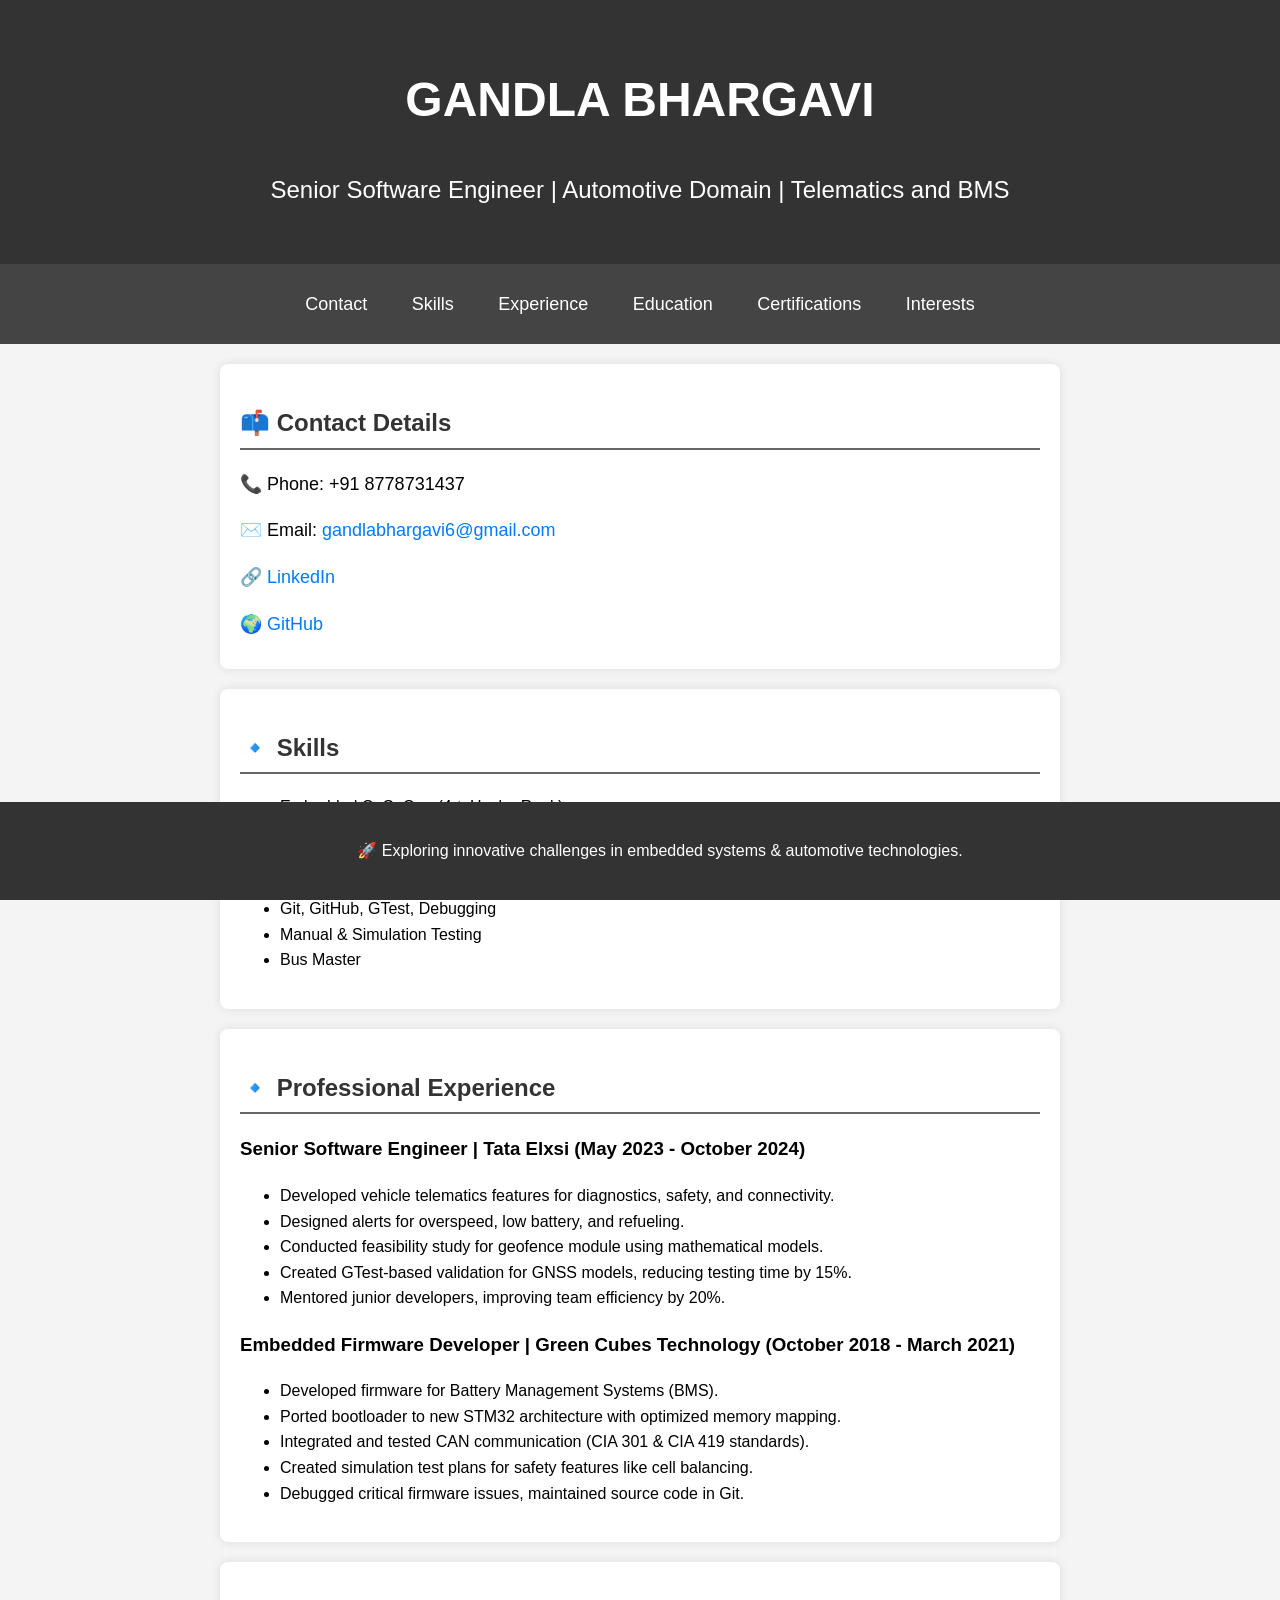
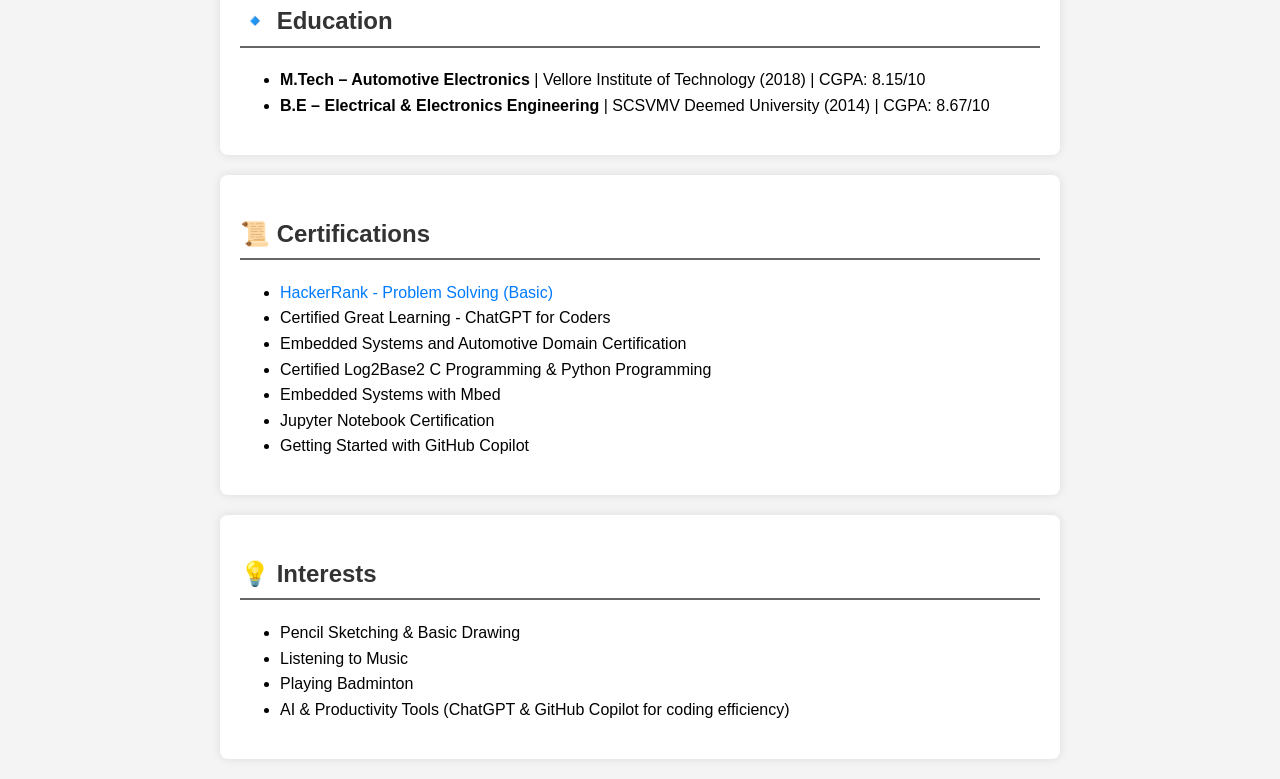
==== index.html @ 5aa28b8f ""Renamed HTML file to index.html for GitHub Pages"" ====
<!DOCTYPE html>
<html lang="en">

<head>
    <meta charset="UTF-8">
    <meta name="viewport" content="width=device-width, initial-scale=1.0">
    <title>Gandla Bhargavi - Portfolio</title>
    <link rel="stylesheet" href="styles.css"> <!-- Linking CSS -->
</head>

<body>
    <header>
        <h1>GANDLA BHARGAVI</h1>
        <p>Senior Software Engineer | Automotive Domain | Telematics and BMS</p>
    </header>

    <nav>
        <ul>
            <li><a href="#contact">Contact</a></li>
            <li><a href="#skills">Skills</a></li>
            <li><a href="#experience">Experience</a></li>
            <li><a href="#education">Education</a></li>
            <li><a href="#certifications">Certifications</a></li>
            <li><a href="#interests">Interests</a></li>
        </ul>
    </nav>

    <section id="contact">
        <h2>📫 Contact Details</h2>
        <p>📞 Phone: +91 8778731437</p>
        <p>✉️ Email: <a href="mailto:gandlabhargavi6@gmail.com">gandlabhargavi6@gmail.com</a></p>
        <p>🔗 <a href="https://www.linkedin.com/in/gandla-bhargavi-14887681/" target="_blank">LinkedIn</a></p>
        <p>🌍 <a href="https://github.com/bhargavi-gudur" target="_blank">GitHub</a></p>
    </section>

    <section id="skills">
        <h2>🔹 Skills</h2>
        <ul>
            <li>Embedded C, C, C++ (4★ HackerRank)</li>
            <li>Python (3★ HackerRank)</li>
            <li>STM32F, CAN (CIA 301, CIA 419), SPI, I2C</li>
            <li>Keil (uVision), Eclipse, VS Code</li>
            <li>Git, GitHub, GTest, Debugging</li>
            <li>Manual & Simulation Testing</li>
            <li>Bus Master</li>
        </ul>
    </section>

    <section id="experience">
        <h2>🔹 Professional Experience</h2>
        <h3>Senior Software Engineer | Tata Elxsi (May 2023 - October 2024)</h3>
        <ul>
            <li>Developed vehicle telematics features for diagnostics, safety, and connectivity.</li>
            <li>Designed alerts for overspeed, low battery, and refueling.</li>
            <li>Conducted feasibility study for geofence module using mathematical models.</li>
            <li>Created GTest-based validation for GNSS models, reducing testing time by 15%.</li>
            <li>Mentored junior developers, improving team efficiency by 20%.</li>
        </ul>

        <h3>Embedded Firmware Developer | Green Cubes Technology (October 2018 - March 2021)</h3>
        <ul>
            <li>Developed firmware for Battery Management Systems (BMS).</li>
            <li>Ported bootloader to new STM32 architecture with optimized memory mapping.</li>
            <li>Integrated and tested CAN communication (CIA 301 & CIA 419 standards).</li>
            <li>Created simulation test plans for safety features like cell balancing.</li>
            <li>Debugged critical firmware issues, maintained source code in Git.</li>
        </ul>
    </section>

    <section id="education">
        <h2>🔹 Education</h2>
        <ul>
            <li><strong>M.Tech – Automotive Electronics</strong> | Vellore Institute of Technology (2018) | CGPA:
                8.15/10</li>
            <li><strong>B.E – Electrical & Electronics Engineering</strong> | SCSVMV Deemed University (2014) | CGPA:
                8.67/10</li>
        </ul>
    </section>

    <section id="certifications">
        <h2>📜 Certifications</h2>
        <ul>
            <li><a href="https://www.hackerrank.com/profile/gandlabhargavi6" target="_blank">HackerRank - Problem
                    Solving (Basic)</a></li>
            <li>Certified Great Learning - ChatGPT for Coders</li>
            <li>Embedded Systems and Automotive Domain Certification</li>
            <li>Certified Log2Base2 C Programming & Python Programming</li>
            <li>Embedded Systems with Mbed</li>
            <li>Jupyter Notebook Certification</li>
            <li>Getting Started with GitHub Copilot</li>
        </ul>
    </section>

    <section id="interests">
        <h2>💡 Interests</h2>
        <ul>
            <li>Pencil Sketching & Basic Drawing</li>
            <li>Listening to Music</li>
            <li>Playing Badminton</li>
            <li>AI & Productivity Tools (ChatGPT & GitHub Copilot for coding efficiency)</li>
        </ul>
    </section>

    <footer>
        <p>🚀 Exploring innovative challenges in embedded systems & automotive technologies.</p>
    </footer>
</body>

</html>
---- styles.css ----
/* General Styling */
body {
    font-family: 'Arial', sans-serif;
    background-color: #f4f4f4;
    margin: 0;
    padding: 0;
    line-height: 1.6;
}

/* Header */
header {
    background: #333;
    color: white;
    text-align: center;
    padding: 30px;
    font-size: 24px;
}

/* Navigation Menu */
nav {
    background: #444;
    padding: 10px;
    text-align: center;
}

nav ul {
    list-style: none;
    padding: 0;
}

nav ul li {
    display: inline;
    margin: 10px;
}

nav ul li a {
    color: white;
    text-decoration: none;
    font-size: 18px;
    padding: 10px;
}

nav ul li a:hover {
    background: #555;
    border-radius: 5px;
}

/* Sections */
section {
    background: white;
    margin: 20px auto;
    padding: 20px;
    border-radius: 8px;
    max-width: 800px;
    box-shadow: 0 0 10px rgba(0, 0, 0, 0.1);
}

h2 {
    color: #333;
    border-bottom: 2px solid #666;
    padding-bottom: 5px;
}

/* Links */
a {
    color: #007bff;
    text-decoration: none;
}

a:hover {
    text-decoration: underline;
}

/* Contact Details */
#contact p {
    font-size: 18px;
    margin-bottom: 10px;
}

/* Footer */
footer {
    background: #333;
    color: white;
    text-align: center;
    padding: 20px;
    position: fixed;
    bottom: 0;
    width: 100%;
}
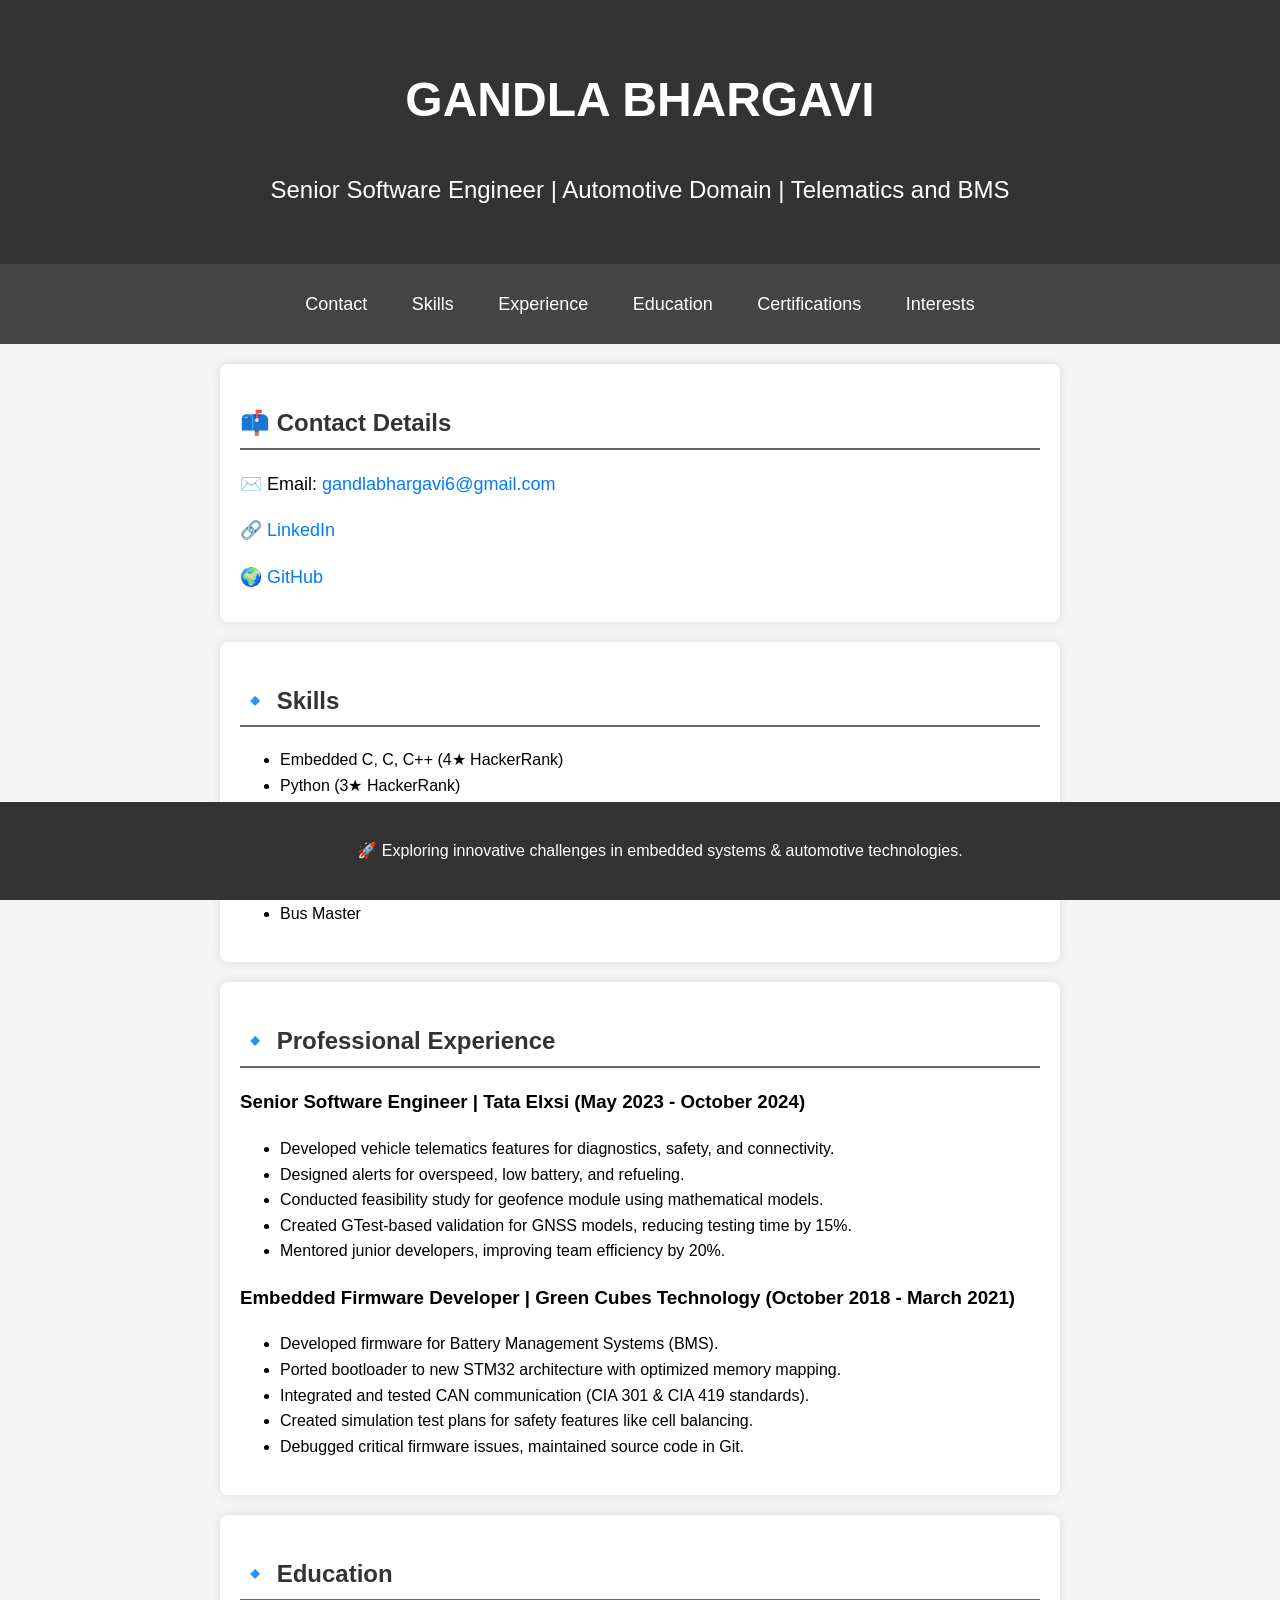
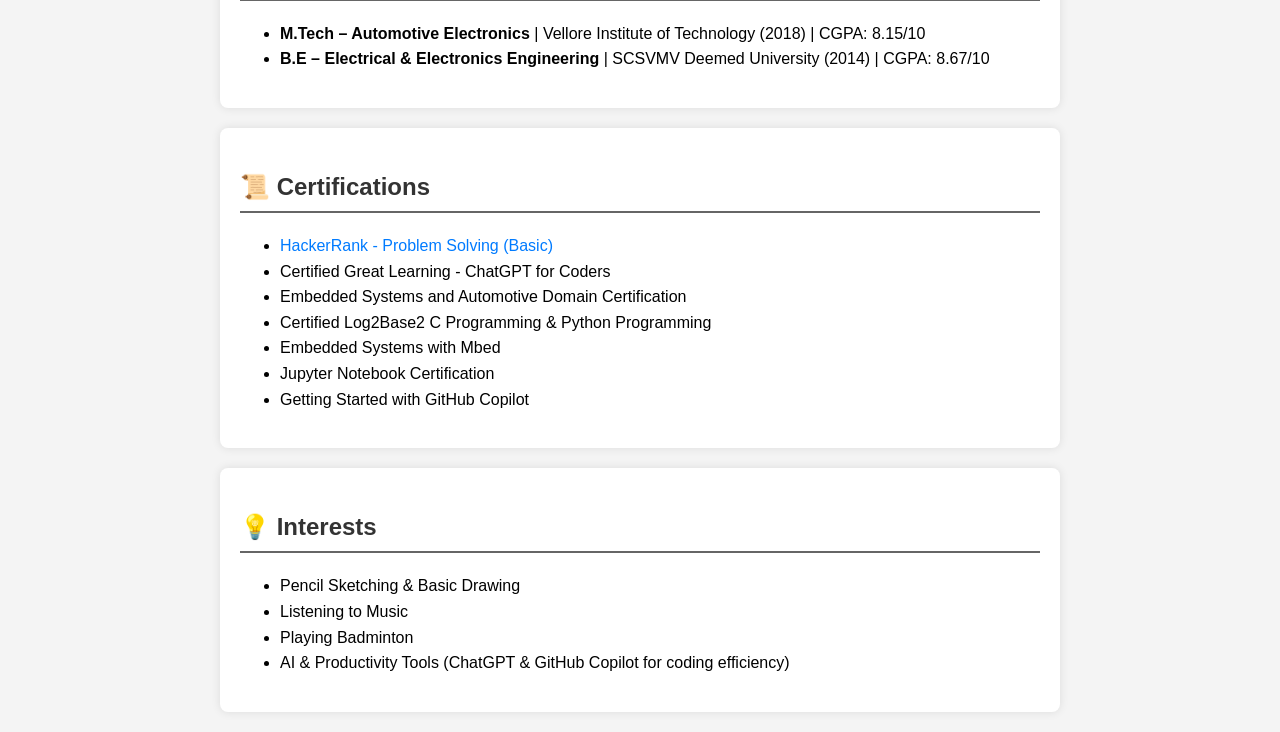
==== commit 2195bc17: "Hide phone number in contact section" ====
--- a/index.html
+++ b/index.html
@@ -27,7 +27,7 @@
 
     <section id="contact">
         <h2>📫 Contact Details</h2>
-        <p>📞 Phone: +91 8778731437</p>
+        <!-- <p>📞 Phone: +91 8778731437</p> -->
         <p>✉️ Email: <a href="mailto:gandlabhargavi6@gmail.com">gandlabhargavi6@gmail.com</a></p>
         <p>🔗 <a href="https://www.linkedin.com/in/gandla-bhargavi-14887681/" target="_blank">LinkedIn</a></p>
         <p>🌍 <a href="https://github.com/bhargavi-gudur" target="_blank">GitHub</a></p>
--- a/styles.css
+++ b/styles.css
@@ -46,6 +46,7 @@
 }
 
 /* Sections */
+
 section {
     background: white;
     margin: 20px auto;
